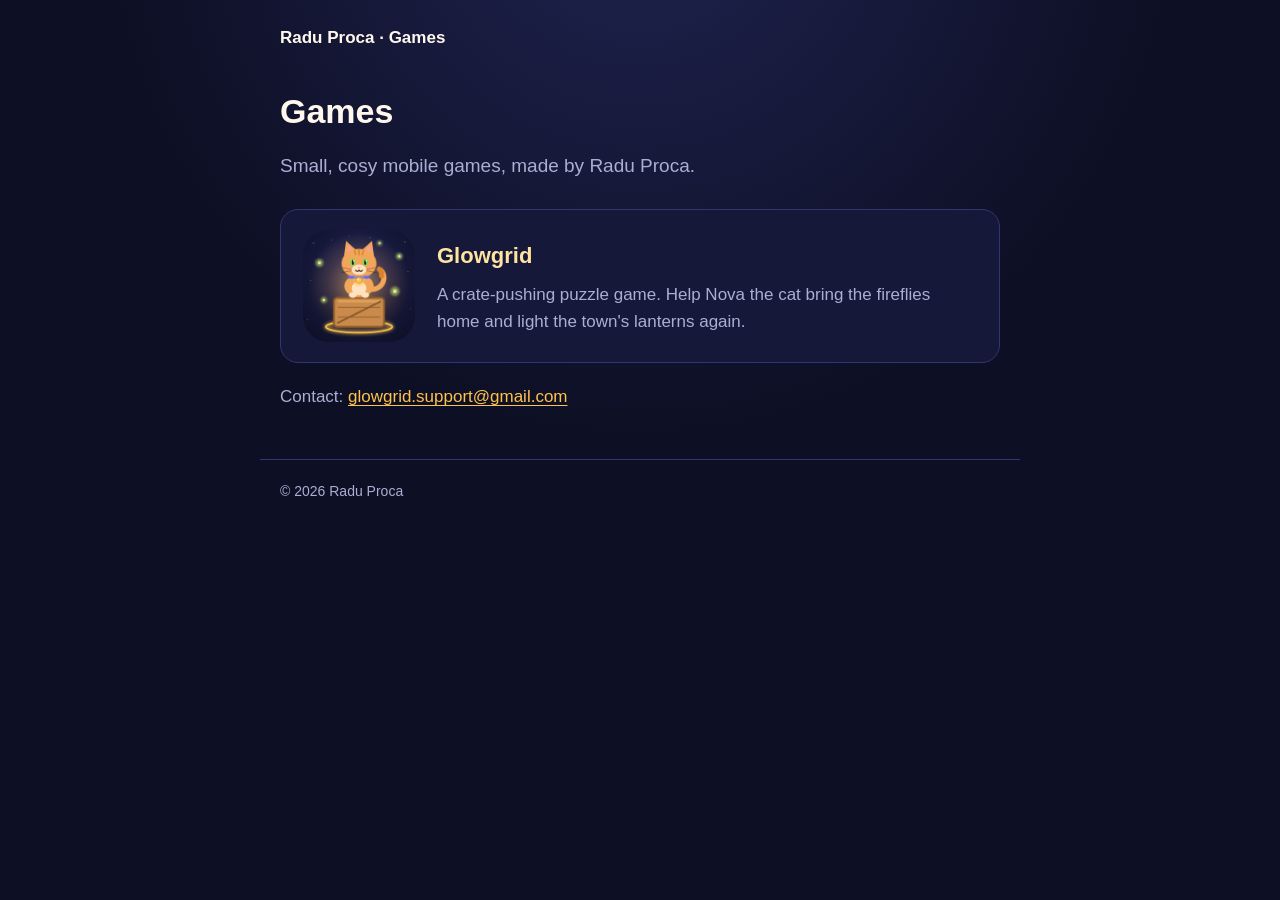
==== index.html @ 885ccdd0 "Publish site from glowgrid a1752b8 plus uncommitted changes" ====
<!doctype html>
<html lang="en">
  <head>
    <meta charset="utf-8" />
    <meta name="viewport" content="width=device-width, initial-scale=1" />
    <title>Radu Proca · Games</title>
    <meta name="description" content="Small, cosy mobile games by Radu Proca." />
    <link rel="icon" href="/favicon.png" />
    <link rel="stylesheet" href="/assets/style.css" />
  </head>
  <body>
    <header class="site">
      <a class="brand" href="/">Radu Proca · Games</a>
    </header>
    <main>
      <h1>Games</h1>
      <p class="lede">Small, cosy mobile games, made by Radu Proca.</p>

      <a class="card hero" href="/glowgrid/" style="text-decoration: none; color: inherit">
        <img src="/assets/glowgrid-icon.png" alt="Glowgrid app icon: Nova the cat on a crate" />
        <div>
          <h2 style="margin-top: 0">Glowgrid</h2>
          <p class="muted" style="margin: 0">
            A crate-pushing puzzle game. Help Nova the cat bring the fireflies home and light the
            town's lanterns again.
          </p>
        </div>
      </a>

      <p class="muted">
        Contact: <a href="mailto:glowgrid.support@gmail.com">glowgrid.support@gmail.com</a>
      </p>
    </main>
    <footer class="site">© 2026 Radu Proca</footer>
  </body>
</html>
---- assets/style.css ----
/* Lantern Night, the palette from the app (src/constants/theme.ts). */
:root {
  --night-950: #0d0f24;
  --night-900: #151839;
  --night-800: #1f234f;
  --night-700: #303670;
  --moonlight: #fff7ec;
  --mist: #abaed3;
  --lantern: #ffc24b;
  --lantern-light: #ffe3a1;
  --firefly: #d4f27a;
  --twilight: #9d8cff;
  color-scheme: dark;
}

* {
  box-sizing: border-box;
}

html {
  background: var(--night-950);
}

body {
  margin: 0;
  color: var(--moonlight);
  background: radial-gradient(ellipse at 50% -20%, var(--night-800) 0%, var(--night-950) 60%)
    no-repeat;
  font:
    17px/1.6 -apple-system,
    BlinkMacSystemFont,
    'Segoe UI',
    Roboto,
    Helvetica,
    Arial,
    sans-serif;
  -webkit-text-size-adjust: 100%;
}

main,
header.site,
footer.site {
  max-width: 760px;
  margin: 0 auto;
  padding: 0 20px;
}

header.site {
  display: flex;
  align-items: center;
  gap: 12px;
  padding-top: 24px;
  padding-bottom: 8px;
}

header.site a.brand {
  display: flex;
  align-items: center;
  gap: 10px;
  color: var(--moonlight);
  font-weight: 700;
  text-decoration: none;
}

header.site img {
  width: 36px;
  height: 36px;
  border-radius: 9px;
}

header.site nav {
  margin-left: auto;
  display: flex;
  flex-wrap: wrap;
  gap: 4px 16px;
  font-size: 15px;
}

a {
  color: var(--lantern);
  text-underline-offset: 3px;
}

a:hover {
  color: var(--lantern-light);
}

h1 {
  font-size: 34px;
  line-height: 1.2;
  margin: 32px 0 8px;
}

h2 {
  font-size: 22px;
  margin: 36px 0 8px;
  color: var(--lantern-light);
}

h3 {
  font-size: 18px;
  margin: 24px 0 4px;
}

p.lede {
  color: var(--mist);
  font-size: 19px;
}

.muted {
  color: var(--mist);
}

.card {
  background: var(--night-900);
  border: 1px solid var(--night-700);
  border-radius: 18px;
  padding: 20px 22px;
  margin: 20px 0;
}

.hero {
  display: flex;
  align-items: center;
  gap: 22px;
  margin-top: 28px;
}

.hero img {
  width: 112px;
  height: 112px;
  border-radius: 26px;
  flex: none;
}

.links {
  display: flex;
  flex-wrap: wrap;
  gap: 10px;
  padding: 0;
  list-style: none;
}

.links a {
  display: inline-block;
  padding: 10px 16px;
  border-radius: 12px;
  background: var(--night-800);
  border: 1px solid var(--night-700);
  text-decoration: none;
  font-weight: 600;
}

table {
  width: 100%;
  border-collapse: collapse;
  font-size: 15px;
  margin: 12px 0;
}

th,
td {
  text-align: left;
  vertical-align: top;
  padding: 10px 8px;
  border-bottom: 1px solid var(--night-700);
}

th {
  color: var(--lantern-light);
  font-weight: 600;
}

.table-wrap {
  overflow-x: auto;
}

code {
  background: var(--night-800);
  padding: 1px 6px;
  border-radius: 6px;
  font-size: 0.92em;
}

footer.site {
  margin-top: 48px;
  padding-top: 20px;
  padding-bottom: 40px;
  border-top: 1px solid var(--night-700);
  color: var(--mist);
  font-size: 14px;
}

/* Narrow screens: each table row becomes a card, with the column name above each value. */
@media (max-width: 600px) {
  table.stack thead {
    display: none;
  }
  table.stack tr {
    display: block;
    padding: 12px 0;
    border-bottom: 1px solid var(--night-700);
  }
  table.stack td {
    display: block;
    border: none;
    padding: 4px 0;
  }
  table.stack td[data-label]::before {
    content: attr(data-label);
    display: block;
    color: var(--mist);
    font-size: 13px;
    font-weight: 600;
  }
}

@media (max-width: 520px) {
  h1 {
    font-size: 28px;
  }
  .hero {
    flex-direction: column;
    align-items: flex-start;
  }
  header.site nav {
    font-size: 14px;
  }
}
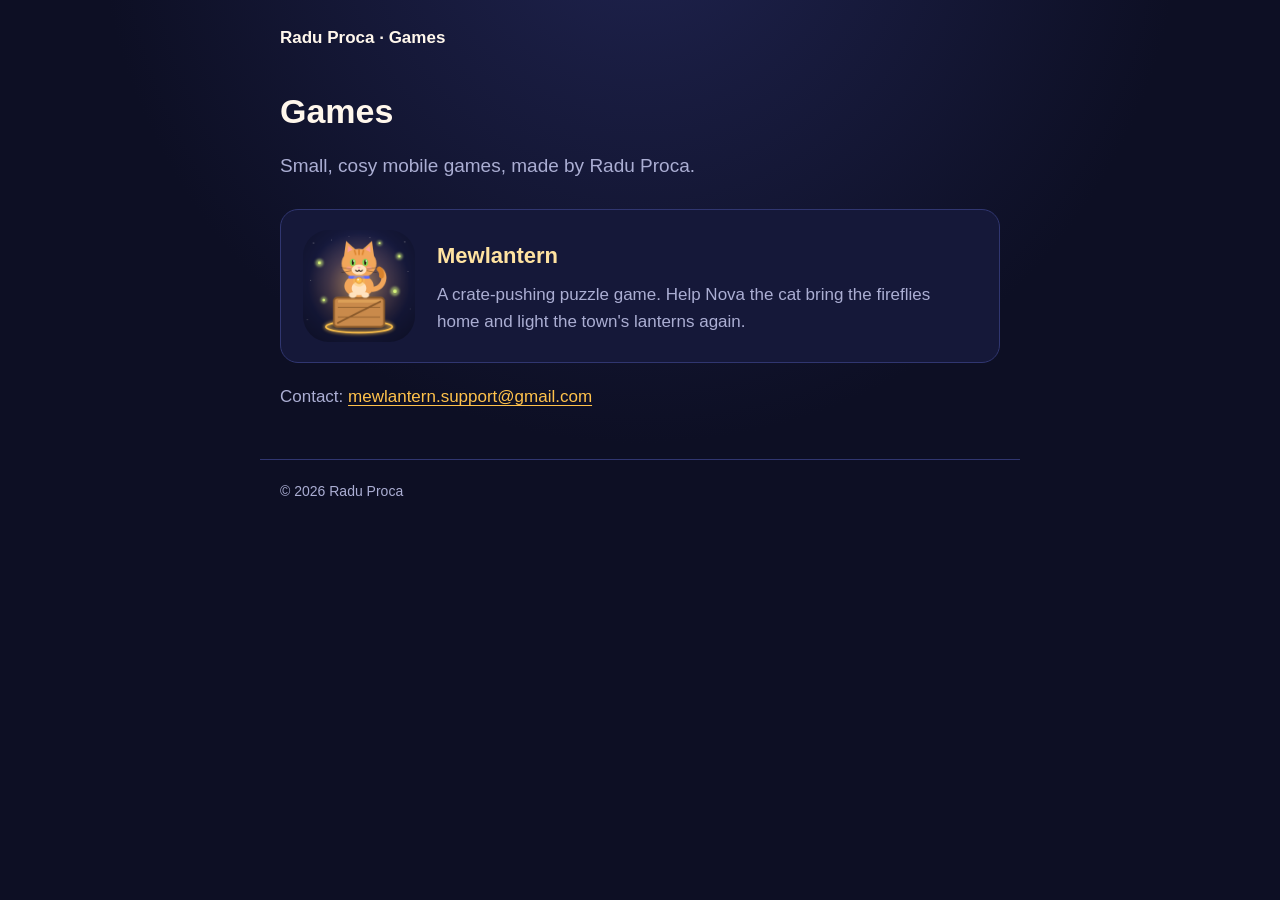
==== commit a2f6c263: "chore(site): publish Mewlantern from 89a6b00 plus uncommitted changes" ====
--- a/index.html
+++ b/index.html
@@ -16,10 +16,10 @@
       <h1>Games</h1>
       <p class="lede">Small, cosy mobile games, made by Radu Proca.</p>
 
-      <a class="card hero" href="/glowgrid/" style="text-decoration: none; color: inherit">
-        <img src="/assets/glowgrid-icon.png" alt="Glowgrid app icon: Nova the cat on a crate" />
+      <a class="card hero" href="/mewlantern/" style="text-decoration: none; color: inherit">
+        <img src="/assets/mewlantern-icon.png" alt="Mewlantern app icon: Nova the cat on a crate" />
         <div>
-          <h2 style="margin-top: 0">Glowgrid</h2>
+          <h2 style="margin-top: 0">Mewlantern</h2>
           <p class="muted" style="margin: 0">
             A crate-pushing puzzle game. Help Nova the cat bring the fireflies home and light the
             town's lanterns again.
@@ -28,7 +28,7 @@
       </a>
 
       <p class="muted">
-        Contact: <a href="mailto:glowgrid.support@gmail.com">glowgrid.support@gmail.com</a>
+        Contact: <a href="mailto:mewlantern.support@gmail.com">mewlantern.support@gmail.com</a>
       </p>
     </main>
     <footer class="site">© 2026 Radu Proca</footer>
